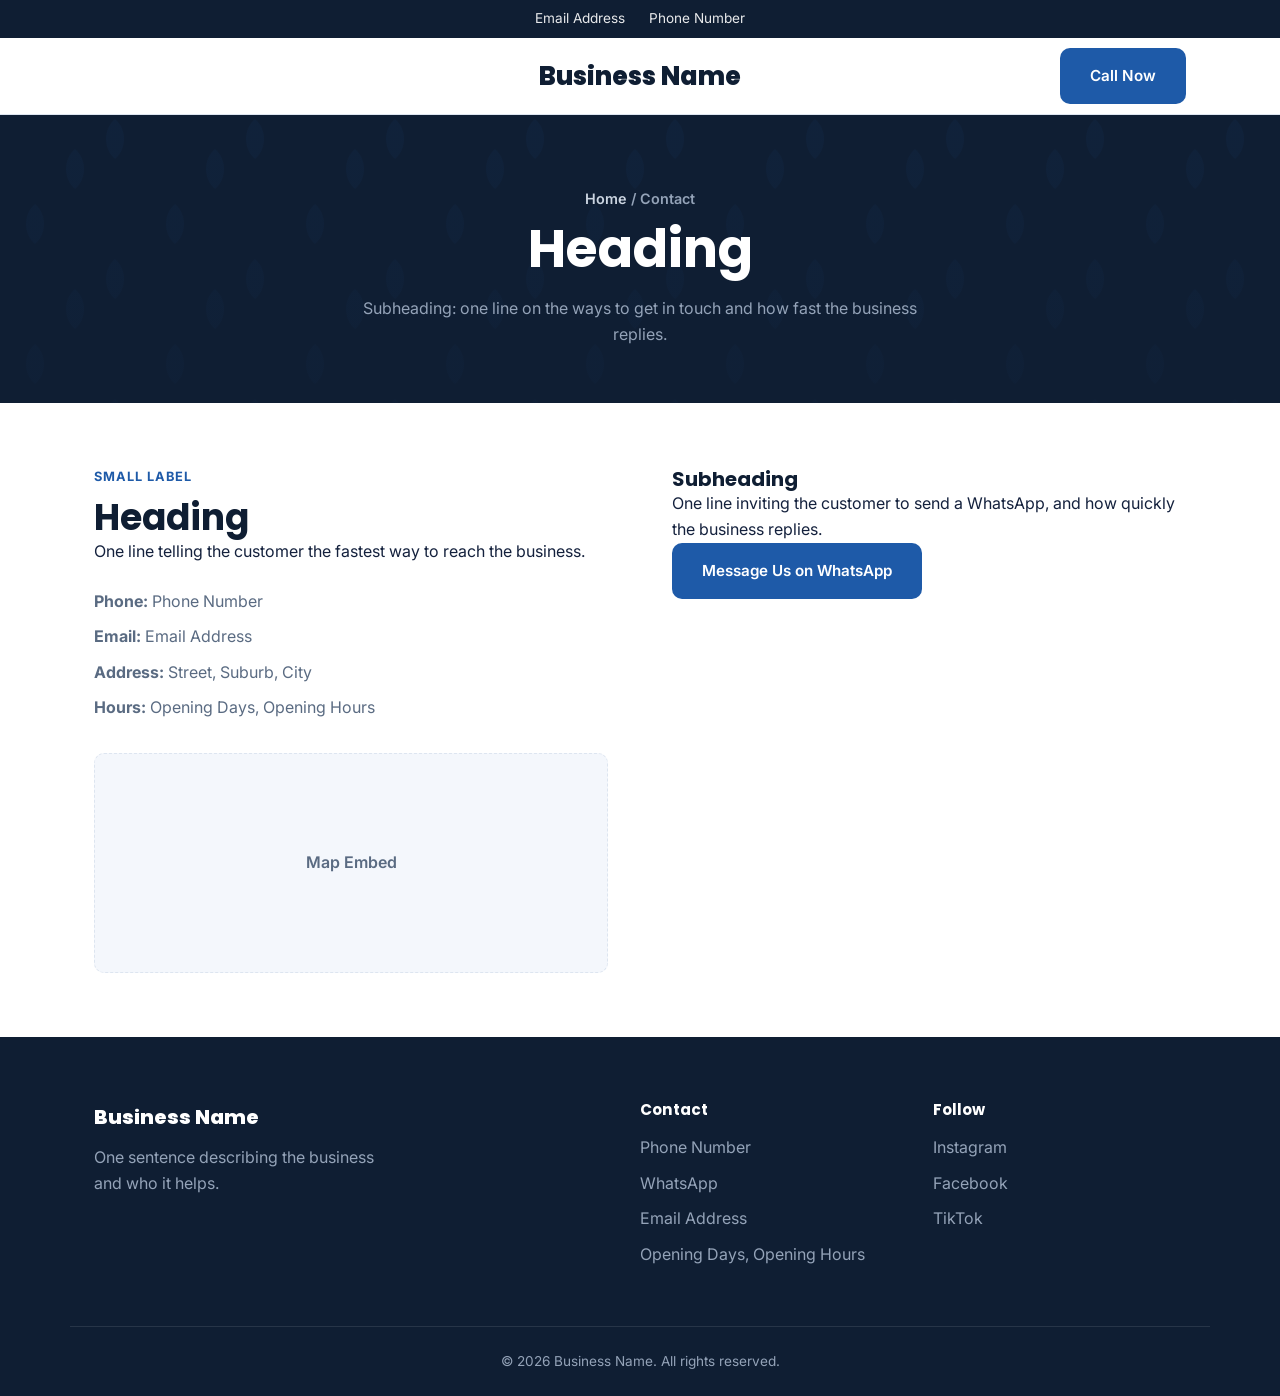
==== contact.html @ 3c32f64c "One-page website template with placeholder text and WhatsApp contact Co-Authored-By: Claude Opus 5.5" ====
<!DOCTYPE html>
<html lang="en">

<head>
  <meta charset="UTF-8">
  <meta name="viewport" content="width=device-width, initial-scale=1.0">
  <meta name="color-scheme" content="only light">
  <meta name="theme-color" content="#ffffff">
  <title>Contact | Business Name</title>
  <meta name="description" content="One sentence for Google: how to contact the business for a quote.">
  <link rel="preconnect" href="https://fonts.googleapis.com">
  <link rel="preconnect" href="https://fonts.gstatic.com" crossorigin>
  <link
    href="https://fonts.googleapis.com/css2?family=Inter:wght@400;500;600&family=Poppins:wght@600;700;800&display=swap"
    rel="stylesheet">
  <link rel="stylesheet" href="style.css">
</head>

<body>

  <!-- ===== TOP BANNER [00] ===== -->
  <div class="top-banner">
    <div class="container">
      <a href="mailto:email@example.com">Email Address</a>
      <a href="tel:+27000000000">Phone Number</a>
    </div>
  </div>

  <!-- ===== HEADER [01] ===== -->
  <header class="site-header">
    <div class="container header-inner">
      <a href="index.html" class="logo">Business Name</a>

      <a href="tel:+27000000000" class="btn btn-primary nav-cta">Call Now</a>
    </div>
  </header>

  <!-- ===== PAGE BANNER [13] ===== -->
  <section class="page-banner">
    <div class="container">
      <p class="breadcrumb"><a href="index.html">Home</a> / Contact</p>
      <h1>Heading</h1>
      <p class="page-banner-sub">Subheading: one line on the ways to get in touch and how fast the business replies.</p>
    </div>
  </section>

  <!-- ===== CONTACT [12] ===== -->
  <section class="section">
    <div class="container contact-grid">
      <div class="contact-info">
        <p class="eyebrow">Small Label</p>
        <h2>Heading</h2>
        <p>One line telling the customer the fastest way to reach the business.</p>

        <ul class="contact-details">
          <li><strong>Phone:</strong> <a href="tel:+27000000000">Phone Number</a></li>
          <li><strong>Email:</strong> Email Address</li>
          <li><strong>Address:</strong> Street, Suburb, City</li>
          <li><strong>Hours:</strong> Opening Days, Opening Hours</li>
        </ul>

        <div class="map-placeholder">Map Embed</div>
      </div>

      <!-- WhatsApp box: the button opens WhatsApp with a message already written. -->
      <div class="contact-form">
        <h3>Subheading</h3>
        <p>One line inviting the customer to send a WhatsApp, and how quickly the business replies.</p>
        <a href="https://wa.me/27000000000?text=Hi%20Business%20Name%2C%20I%20found%20you%20on%20your%20website%20and%20would%20like%20a%20quote."
          class="btn btn-primary" target="_blank" rel="noopener">Message Us on WhatsApp</a>
      </div>
    </div>
  </section>

  <!-- ===== FOOTER [14] ===== -->
  <footer class="site-footer">
    <div class="container footer-inner">
      <div class="footer-brand">
        <a href="index.html" class="logo">Business Name</a>
        <p>One sentence describing the business and who it helps.</p>
      </div>

      <div class="footer-links">
        <h4>Contact</h4>
        <ul>
          <li><a href="tel:+27000000000">Phone Number</a></li>
          <li><a href="https://wa.me/27000000000?text=Hi%20Business%20Name%2C%20I%20found%20you%20on%20your%20website%20and%20would%20like%20a%20quote." target="_blank" rel="noopener">WhatsApp</a></li>
          <li><a href="mailto:email@example.com">Email Address</a></li>
          <li>Opening Days, Opening Hours</li>
        </ul>
      </div>

      <div class="footer-links">
        <h4>Follow</h4>
        <ul>
          <li><a href="#" target="_blank" rel="noopener">Instagram</a></li>
          <li><a href="#" target="_blank" rel="noopener">Facebook</a></li>
          <li><a href="#" target="_blank" rel="noopener">TikTok</a></li>
        </ul>
      </div>
    </div>
    <div class="container footer-bottom">
      <p>&copy; <span id="year"></span> Business Name. All rights reserved.</p>
    </div>
  </footer>

  <script src="main.js"></script>
</body>

</html>
---- style.css ----
/* ==========================================================================
   One-Page Website Template — Base Stylesheet
   (Re-skin for each client by changing the colour and font variables
   below. See README.md for how the template works.)

   Every section below is tagged [NN] — the SAME number appears on the
   matching <!-- ===== SECTION [NN] ===== --> comment in the HTML files.
   Match the number to find which CSS block belongs to which HTML section.

   [01] Header             [11] CTA banner
   [02] Hero               [12] Contact (+ map)
   [03] About              [13] Page banner (inner pages)
   [05] Services cards     [14] Footer
   [06] Process steps      [15] Service detail modal
   [10] Testimonials
   ========================================================================== */

:root {
  /* Locks the page to the light palette below — stops phones/browsers with a
     system dark mode (Android "force dark", Samsung Internet, etc.) from
     auto-inverting the white accents to dark. */
  color-scheme: only light;

  /* --- Brand colors: change these first for a new client --- */
  --color-primary: #1e5aa8;
  --color-primary-dark: #15407a;
  --color-secondary: #0f1e33;
  --color-accent: #f5a623;

  /* --- Neutrals --- */
  --color-bg: #ffffff;
  --color-bg-alt: #f4f7fc;
  --color-text: #14213d;
  --color-text-muted: #5a6b82;
  --color-border: #dde5f0;

  /* --- Typography --- */
  --font-heading: "Poppins", system-ui, -apple-system, sans-serif;
  --font-body: "Inter", system-ui, -apple-system, sans-serif;

  /* --- Layout --- */
  --container-width: 1140px;
  --radius: 10px;
  --shadow: 0 4px 20px rgba(15, 23, 42, 0.08);
}

/* Backup lock, independent of the color-scheme property above: some mobile
   browsers auto-darken pages regardless of color-scheme, so re-declare every
   color explicitly under prefers-color-scheme: dark to the exact same light
   values — this guarantees the page never actually switches to a dark look. */
@media (prefers-color-scheme: dark) {
  :root {
    --color-primary: #1e5aa8;
    --color-primary-dark: #15407a;
    --color-secondary: #0f1e33;
    --color-accent: #f5a623;
    --color-bg: #ffffff;
    --color-bg-alt: #f4f7fc;
    --color-text: #14213d;
    --color-text-muted: #5a6b82;
    --color-border: #dde5f0;
  }
}

/* ---------- Reset ---------- */
*, *::before, *::after { box-sizing: border-box; margin: 0; padding: 0; }

html {
  scroll-behavior: smooth;
  background-color: #ffffff;
}

body {
  font-family: var(--font-body);
  color: var(--color-text);
  background: var(--color-bg);
  line-height: 1.6;
  font-size: 16px;
}

img { max-width: 100%; display: block; }

a { text-decoration: none; color: inherit; }

ul { list-style: none; }

h1, h2, h3, h4 {
  font-family: var(--font-heading);
  color: var(--color-secondary);
  line-height: 1.2;
  font-weight: 700;
}

h1 { font-size: clamp(2rem, 5vw, 3.25rem); }
h2 { font-size: clamp(1.6rem, 3vw, 2.25rem); }
h3 { font-size: 1.25rem; }

.container {
  width: 100%;
  max-width: var(--container-width);
  margin: 0 auto;
  padding: 0 24px;
}

.section { padding: 64px 0; }
.section-alt { background: var(--color-bg-alt); }

.eyebrow {
  text-transform: uppercase;
  letter-spacing: 0.08em;
  font-size: 0.8rem;
  font-weight: 700;
  color: var(--color-primary);
  margin-bottom: 8px;
}

.section-heading { text-align: center; max-width: 640px; margin: 0 auto 56px; }
.section-sub { color: var(--color-text-muted); margin-top: 12px; }

/* ---------- Buttons ---------- */
.btn {
  display: inline-block;
  padding: 14px 28px;
  border-radius: var(--radius);
  font-weight: 600;
  font-size: 0.95rem;
  transition: all 0.2s ease;
  border: 2px solid transparent;
  cursor: pointer;
}

.btn-primary {
  background: var(--color-primary);
  color: #fff;
}
.btn-primary:hover { background: var(--color-primary-dark); }

.btn-outline {
  border-color: var(--color-border);
  color: var(--color-text);
}
.btn-outline:hover { border-color: var(--color-primary); color: var(--color-primary); }

/* ---------- Top Info Banner [00] ---------- */
.top-banner {
  background: var(--color-secondary);
  color: #fff;
  font-size: 0.85rem;
}

.top-banner .container {
  display: flex;
  align-items: center;
  justify-content: center;
  flex-wrap: wrap;
  gap: 8px 24px;
  padding: 8px 24px;
}

.top-banner a {
  color: #fff;
  opacity: 0.9;
}

.top-banner a:hover { opacity: 1; }

/* ---------- Header [01] ---------- */
.site-header {
  position: sticky;
  top: 0;
  z-index: 100;
  background: rgba(255, 255, 255, 0.9);
  backdrop-filter: blur(8px);
  border-bottom: 1px solid var(--color-border);
  transition: opacity 1.6s ease;
}

/* Fades out while scrolling down, fades back in as soon as you scroll up — see js/main.js */
.site-header.header-hidden {
  opacity: 0;
  pointer-events: none;
}

.header-inner {
  position: relative;
  display: flex;
  align-items: center;
  justify-content: space-between;
  height: 76px;
  gap: 160px;
}

.logo {
  font-family: var(--font-heading);
  font-weight: 800;
  font-size: 1.25rem;
  color: var(--color-secondary);
}

.site-header .logo {
  font-size: 1.6rem;
  /* One-page site: logo sits in the middle of the header, Call Now stays on the right */
  position: absolute;
  left: 50%;
  top: 50%;
  transform: translate(-50%, -50%);
  white-space: nowrap;
  display: inline-flex;
  align-items: center;
  gap: 8px;
}
.site-header .logo-icon { display: inline-flex; width: 58px; height: 58px; }
.logo-icon { display: none; color: var(--color-primary); flex-shrink: 0; }

.main-nav {
  position: absolute;
  left: 50%;
  top: 50%;
  transform: translate(-50%, -50%);
}
.main-nav ul { display: flex; gap: 32px; }
.main-nav a {
  font-weight: 500;
  color: var(--color-text);
  transition: color 0.2s ease;
}
.main-nav a:hover,
.main-nav a.active { color: var(--color-primary); }

.nav-cta { margin-left: auto; }

.nav-toggle {
  display: none;
  flex-direction: column;
  gap: 5px;
  background: none;
  border: none;
  cursor: pointer;
  padding: 8px;
}
.nav-toggle span {
  width: 24px;
  height: 2px;
  background: var(--color-secondary);
}

/* ---------- Hero [02] ---------- */
.hero {
  position: relative;
  overflow: hidden;
  padding: 140px 0 110px;
}

/* Full-bleed photo placeholder behind the headline, on every screen size —
   swap for a real photo (as a background-image, or replace this div with
   an <img>) when ready. If the photo is busy/dark, add a semi-transparent
   overlay and switch the heading/subtext to white for readability. */
.hero-bg.media-placeholder {
  position: absolute;
  inset: 0;
  z-index: 0;
  aspect-ratio: auto;
  border: none;
  border-radius: 0;
  align-items: flex-start;
  justify-content: flex-start;
  padding: 16px 20px;
  font-size: 0.85rem;
}

.hero-inner {
  position: relative;
  z-index: 1;
  max-width: 640px;
  margin: 0 auto;
  text-align: center;
}

.hero-sub {
  margin: 20px auto 32px;
  font-size: 1.15rem;
  color: var(--color-text-muted);
  max-width: 520px;
}

.hero-actions { display: flex; gap: 16px; flex-wrap: wrap; justify-content: center; }

/* ---------- Preparations [16] ---------- */
.subsection-heading { margin-top: 48px; }

/* ---------- Installation types page [17] ---------- */
.requirements-heading { margin-top: 28px; font-size: 1.1rem; }
.requirements-list { margin-top: 12px; }
.requirements-list li {
  position: relative;
  padding-left: 26px;
  margin-bottom: 10px;
  color: var(--color-text-muted);
}
.requirements-list li::before {
  content: "✓";
  position: absolute;
  left: 0;
  color: var(--color-primary);
  font-weight: 700;
}
.back-actions { margin-top: 28px; }

/* ---------- Get in touch cards [18] ---------- */
.contact-card { cursor: default; }
a.contact-card { cursor: pointer; }
.contact-cards > * { min-width: 0; }
@media (max-width: 560px) {
  .card-grid.contact-cards { grid-template-columns: 1fr; }
}
.contact-card h3 { margin-top: 16px; font-size: 1.05rem; }
.contact-card p { margin-top: 6px; color: var(--color-text-muted); font-size: 0.95rem; overflow-wrap: break-word; }

/* ---------- About [03] ---------- */
.about-grid {
  display: grid;
  grid-template-columns: 1fr 1fr;
  gap: 64px;
  align-items: center;
}

.media-placeholder {
  background: var(--color-bg-alt);
  border: 1px dashed var(--color-border);
  border-radius: var(--radius);
  aspect-ratio: 4 / 3;
  display: flex;
  align-items: center;
  justify-content: center;
  color: var(--color-text-muted);
  font-weight: 600;
}

/* ---------- Cards / Services [05] ---------- */
.card-grid {
  display: grid;
  grid-template-columns: repeat(4, 1fr);
  gap: 24px;
}
/* Without this, grid columns refuse to shrink below their content's natural
   width, causing uneven columns that overflow past the container edge. */
.card-grid-3 .card { min-width: 0; }

.card {
  background: var(--color-bg);
  border: 1px solid var(--color-border);
  border-radius: var(--radius);
  padding: 32px 24px;
  cursor: pointer;
  scroll-margin-top: 100px;
  transition: box-shadow 0.2s ease, transform 0.2s ease;
}
.card:hover { box-shadow: var(--shadow); transform: translateY(-4px); }

.card-icon {
  width: 48px;
  height: 48px;
  border-radius: 50%;
  background: var(--color-bg-alt);
  color: var(--color-primary);
  display: flex;
  align-items: center;
  justify-content: center;
  font-weight: 700;
  margin-bottom: 20px;
}

.card p { color: var(--color-text-muted); margin-top: 8px; }

/* Homepage "Our Services" teaser — simple list of links instead of boxed cards */
.service-links {
  display: flex;
  flex-direction: column;
  max-width: 480px;
  margin: 0 auto;
}
.service-link {
  display: flex;
  align-items: center;
  justify-content: space-between;
  padding: 20px 4px;
  border-bottom: 1px solid var(--color-border);
  color: var(--color-primary);
  font-family: var(--font-heading);
  font-weight: 700;
  font-size: 1.15rem;
  transition: color 0.2s ease;
}
.service-link:last-child { border-bottom: none; }
.service-link .arrow { transition: transform 0.2s ease; }
.service-link:hover { color: var(--color-primary-dark); }
.service-link:hover .arrow { transform: translateX(4px); }

.card-link {
  display: inline-flex;
  align-items: center;
  gap: 4px;
  margin-top: 16px;
  font-size: 0.85rem;
  font-weight: 700;
  color: var(--color-primary);
}

.card-grid-3 { grid-template-columns: repeat(3, 1fr); }

.section-footer { text-align: center; margin-top: 48px; }

/* ---------- Process steps [06] (services) ---------- */
.process-grid {
  display: grid;
  grid-template-columns: repeat(4, 1fr);
  gap: 32px;
}
.process-step { text-align: center; }
.process-number {
  display: inline-flex;
  align-items: center;
  justify-content: center;
  width: 56px;
  height: 56px;
  border-radius: 50%;
  background: var(--color-primary);
  color: #fff;
  font-family: var(--font-heading);
  font-weight: 700;
  font-size: 1.25rem;
  margin-bottom: 20px;
}
.process-step p { color: var(--color-text-muted); margin-top: 8px; }

/* ---------- Page banner [13] (inner pages) ---------- */
.page-banner {
  /* Placeholder leaf-pattern texture + dark overlay so the heading stays readable.
     Swap the url() below for a real photo (e.g. url("../images/banner.jpg")) when you have one. */
  background-color: var(--color-secondary);
  background-image:
    linear-gradient(180deg, rgba(15, 30, 51, 0.82), rgba(15, 30, 51, 0.92)),
    url("data:image/svg+xml,%3Csvg xmlns='http://www.w3.org/2000/svg' width='140' height='140'%3E%3Crect width='140' height='140' fill='%230f1e33'/%3E%3Cg fill='%231e5aa8' fill-opacity='0.35'%3E%3Cpath d='M25 15c12 10 12 30 0 40-12-10-12-30 0-40z'/%3E%3Cpath d='M105 70c12 10 12 30 0 40-12-10-12-30 0-40z'/%3E%3Cpath d='M65 100c12 10 12 30 0 40-12-10-12-30 0-40z'/%3E%3C/g%3E%3C/svg%3E");
  background-size: cover, 140px 140px;
  background-position: center, center;
  background-repeat: no-repeat, repeat;
  padding: 72px 0 56px;
  text-align: center;
}
.page-banner h1 { color: #fff; margin-top: 8px; }
.page-banner-sub { color: #94a3b8; margin-top: 16px; max-width: 560px; margin-left: auto; margin-right: auto; }
.breadcrumb { color: #94a3b8; font-size: 0.9rem; font-weight: 600; }
.breadcrumb a { color: #cbd5e1; }
.breadcrumb a:hover { color: #fff; }

/* ---------- Map placeholder [12] (part of Contact) ---------- */
.map-placeholder {
  margin-top: 32px;
  background: var(--color-bg-alt);
  border: 1px dashed var(--color-border);
  border-radius: var(--radius);
  height: 220px;
  display: flex;
  align-items: center;
  justify-content: center;
  color: var(--color-text-muted);
  font-weight: 600;
}


/* ---------- CTA banner [11] ---------- */
.cta-banner {
  background: var(--color-primary);
  color: #fff;
  padding: 72px 0;
  text-align: center;
}
.cta-banner h2 { color: #fff; }
.cta-banner p { margin: 12px 0 28px; opacity: 0.9; }
.cta-banner .btn-primary { background: #fff; color: var(--color-primary); }
.cta-banner .btn-primary:hover { background: var(--color-bg-alt); }

/* ---------- Contact [12] ---------- */
.contact-grid {
  display: grid;
  grid-template-columns: 1fr 1fr;
  gap: 64px;
}

.contact-details { margin-top: 24px; }
.contact-details li { margin-bottom: 10px; color: var(--color-text-muted); }

.form-row { margin-bottom: 20px; }
.form-row label {
  display: block;
  font-weight: 600;
  margin-bottom: 8px;
  font-size: 0.9rem;
}
.form-row input,
.form-row textarea {
  width: 100%;
  padding: 12px 14px;
  border: 1px solid var(--color-border);
  border-radius: var(--radius);
  font-family: inherit;
  font-size: 1rem;
}
.form-row input:focus,
.form-row textarea:focus {
  outline: none;
  border-color: var(--color-primary);
}

/* ---------- Footer [14] ---------- */
.site-footer {
  background: var(--color-secondary);
  color: #cbd5e1;
  padding-top: 64px;
}

.footer-inner {
  display: grid;
  grid-template-columns: 2fr 1fr 1fr;
  gap: 40px;
  padding-bottom: 48px;
  border-bottom: 1px solid rgba(255,255,255,0.1);
}

.footer-brand .logo { color: #fff; display: inline-flex; align-items: center; gap: 10px; }
.footer-logo-icon { width: 40px; height: 40px; }
.footer-brand p { margin-top: 12px; color: #94a3b8; max-width: 280px; }

.footer-links h4 { color: #fff; font-size: 0.95rem; margin-bottom: 16px; }
.footer-links li { margin-bottom: 10px; color: #94a3b8; }
.footer-links a { color: #94a3b8; transition: color 0.2s ease; }
.footer-links a:hover { color: #fff; }

.footer-bottom {
  padding: 24px;
  text-align: center;
  color: #94a3b8;
  font-size: 0.85rem;
}

/* ---------- Service detail modal [15] ---------- */
.modal-overlay {
  position: fixed;
  inset: 0;
  z-index: 1000;
  display: flex;
  align-items: center;
  justify-content: center;
  padding: 24px;
  background: rgba(15, 23, 42, 0.6);
  opacity: 0;
  visibility: hidden;
  transition: opacity 0.2s ease, visibility 0.2s ease;
}
.modal-overlay.is-open { opacity: 1; visibility: visible; }

.modal {
  position: relative;
  width: 100%;
  max-width: 560px;
  max-height: 90vh;
  overflow-y: auto;
  background: var(--color-bg);
  border-radius: var(--radius);
  box-shadow: var(--shadow);
  padding: 32px;
  transform: translateY(16px);
  transition: transform 0.2s ease;
}
.modal-overlay.is-open .modal { transform: translateY(0); }

.modal-close {
  position: absolute;
  top: 16px;
  right: 16px;
  width: 36px;
  height: 36px;
  border-radius: 50%;
  border: 1px solid var(--color-border);
  background: var(--color-bg);
  color: var(--color-text-muted);
  font-size: 1.25rem;
  line-height: 1;
  cursor: pointer;
  display: flex;
  align-items: center;
  justify-content: center;
  transition: all 0.2s ease;
}
.modal-close:hover { color: var(--color-text); border-color: var(--color-primary); }

.modal-image { aspect-ratio: 16 / 10; margin-bottom: 24px; }
.modal h3 { padding-right: 32px; margin-bottom: 12px; }
.modal p { color: var(--color-text-muted); }

body.modal-open { overflow: hidden; }

/* ---------- Responsive ---------- */
@media (max-width: 900px) {
  .about-grid,
  .contact-grid { grid-template-columns: 1fr; gap: 40px; }
  .card-grid,
  .card-grid-3 { grid-template-columns: repeat(2, 1fr); }
  .process-grid { grid-template-columns: repeat(2, 1fr); }
  .footer-inner { grid-template-columns: 1fr; }
}

@media (max-width: 720px) {
  .header-inner { gap: 16px; }
  .site-header .logo {
    font-size: 1.2rem;
    display: inline-flex;
    align-items: center;
    gap: 6px;
  }
  .logo-icon { display: inline-flex; width: 18px; height: 18px; }
  .nav-toggle {
    width: 40px;
    height: 40px;
    padding: 0;
    justify-content: center;
    align-items: center;
    background: var(--color-bg-alt);
    border: 1px solid var(--color-border);
    border-radius: 10px;
    transition: background 0.2s ease;
  }
  .nav-toggle:active { background: var(--color-border); }
  .nav-toggle span {
    background: var(--color-primary);
    transition: transform 0.2s ease, opacity 0.2s ease;
  }
  .nav-toggle[aria-expanded="true"] span:nth-child(1) { transform: translateY(7px) rotate(45deg); }
  .nav-toggle[aria-expanded="true"] span:nth-child(2) { opacity: 0; }
  .nav-toggle[aria-expanded="true"] span:nth-child(3) { transform: translateY(-7px) rotate(-45deg); }
  .main-nav {
    display: block;
    position: absolute;
    top: 76px;
    right: 24px;
    left: auto;
    width: 200px;
    background: var(--color-bg);
    border: 1px solid var(--color-border);
    border-radius: var(--radius);
    box-shadow: var(--shadow);
    opacity: 0;
    visibility: hidden;
    pointer-events: none;
    transform: translateX(24px);
    transition: transform 0.25s ease, opacity 0.25s ease, visibility 0.25s ease;
  }
  .main-nav.is-open {
    opacity: 1;
    visibility: visible;
    pointer-events: auto;
    transform: translateX(0);
  }
  .main-nav ul { flex-direction: column; gap: 0; padding: 8px 20px; }
  .main-nav li { border-bottom: 1px solid var(--color-border); }
  .main-nav li:last-child { border-bottom: none; }
  .main-nav a { display: block; padding: 12px 0; }
  .nav-toggle { display: flex; }
  .nav-cta { display: none; }
  .card-grid-3,
  .process-grid { grid-template-columns: 1fr; }
  .hero { padding: 110px 0 72px; }
}
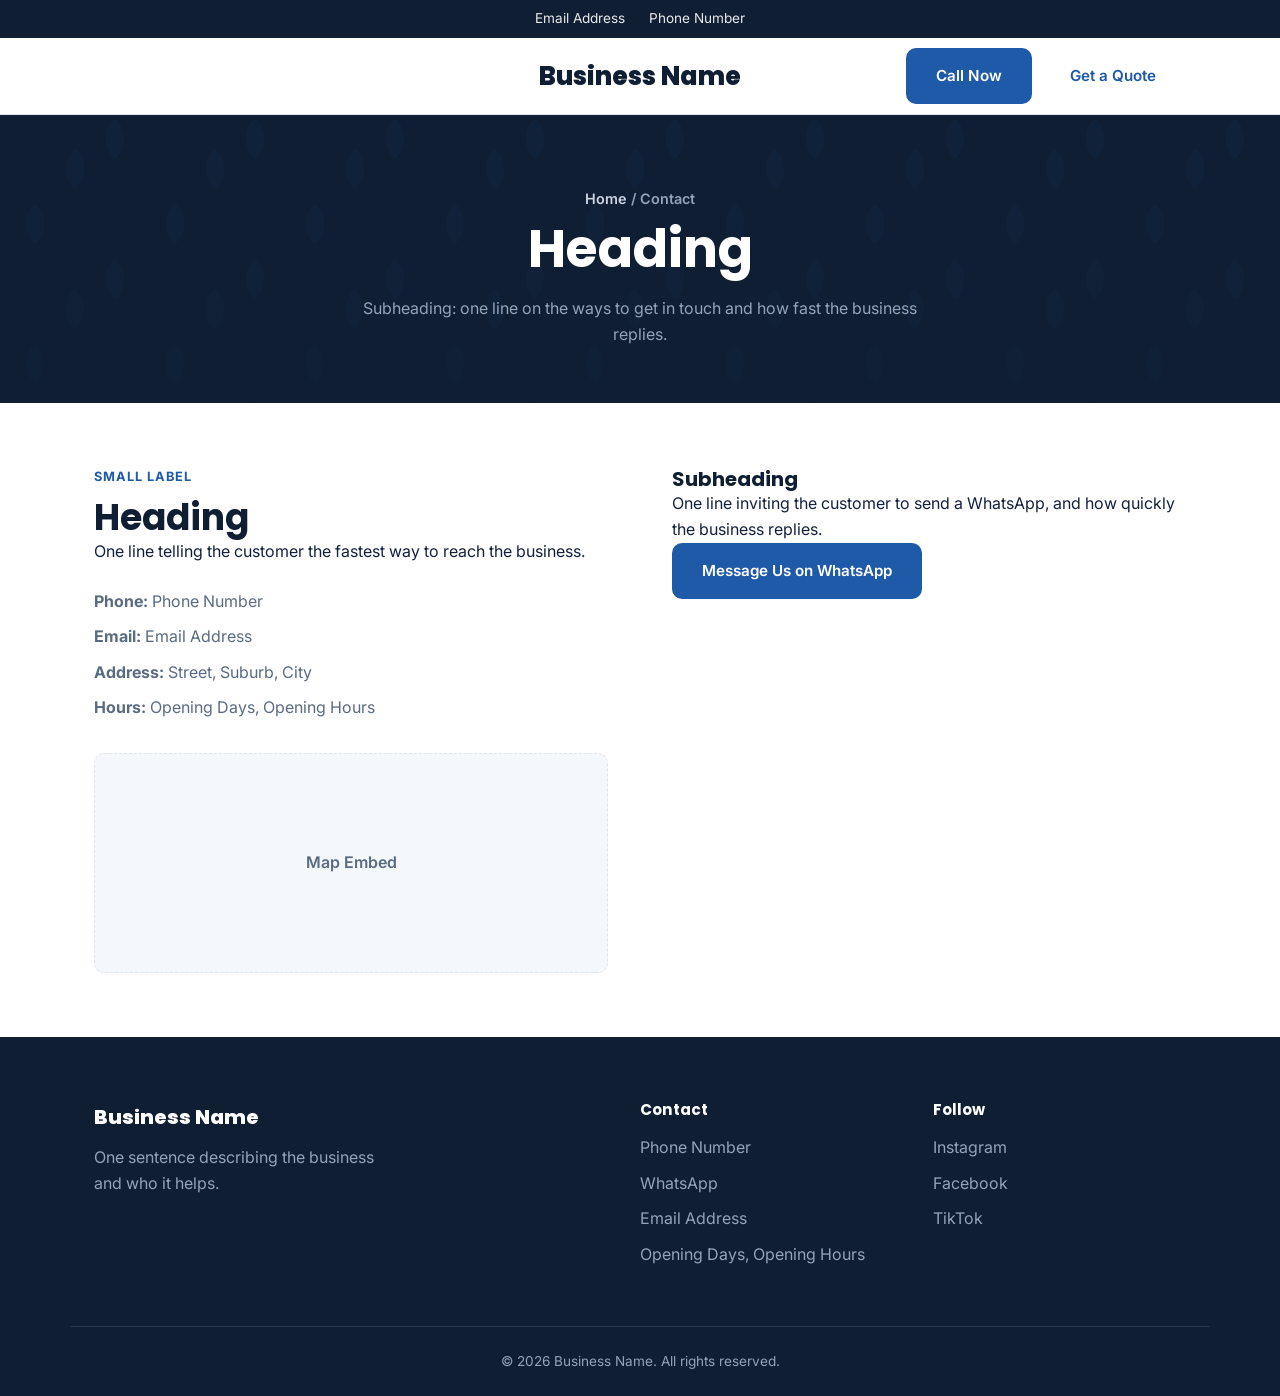
==== commit d9181256: "Add a Get a Quote button next to Call Now in the header Co-Authored-By: Claude Opus 5.5 <noreply@ant" ====
--- a/contact.html
+++ b/contact.html
@@ -31,7 +31,10 @@
     <div class="container header-inner">
       <a href="index.html" class="logo">Business Name</a>
 
-      <a href="tel:+27000000000" class="btn btn-primary nav-cta">Call Now</a>
+      <div class="header-actions nav-cta">
+        <a href="tel:+27000000000" class="btn btn-primary">Call Now</a>
+        <a href="https://wa.me/27000000000?text=Hi%20Business%20Name%2C%20I%20found%20you%20on%20your%20website%20and%20would%20like%20a%20quote." class="btn btn-quote" target="_blank" rel="noopener">Get a Quote</a>
+      </div>
     </div>
   </header>
 
--- a/style.css
+++ b/style.css
@@ -33,6 +33,10 @@
   --color-text: #14213d;
   --color-text-muted: #5a6b82;
   --color-border: #dde5f0;
+
+  /* --- Mobile section colour: made from the brand colour above, so it
+     re-skins automatically. Raise the % for stronger colour. --- */
+  --section-tint: color-mix(in srgb, var(--color-primary) 10%, #ffffff);
 
   /* --- Typography --- */
   --font-heading: "Poppins", system-ui, -apple-system, sans-serif;
@@ -228,6 +232,22 @@
 .main-nav a.active { color: var(--color-primary); }
 
 .nav-cta { margin-left: auto; }
+
+/* Header buttons: Call Now + Get a Quote side by side on the right */
+.header-actions { display: flex; align-items: center; gap: 8px; }
+
+/* Get a Quote: blue text, no blue background — sits on the header's own colour */
+.btn-quote {
+  background: transparent;
+  color: var(--color-primary);
+}
+.btn-quote:hover { color: var(--color-primary-dark); }
+
+/* Tablets: not enough room for a centred name AND two buttons, so the
+   name moves to the left. Phones hide the buttons, so it re-centres there. */
+@media (min-width: 721px) and (max-width: 900px) {
+  .site-header .logo { position: static; transform: none; }
+}
 
 .nav-toggle {
   display: none;
@@ -671,3 +691,11 @@
   .process-grid { grid-template-columns: 1fr; }
   .hero { padding: 110px 0 72px; }
 }
+
+/* ---------- Mobile: alternating section colours ---------- */
+/* On phones sections alternate between a light brand tint and white.
+   The tint is set at the top of the file. */
+@media (max-width: 720px) {
+  body > .section:nth-of-type(even) { background: var(--section-tint); }
+  body > .section:nth-of-type(odd)  { background: #ffffff; }
+}
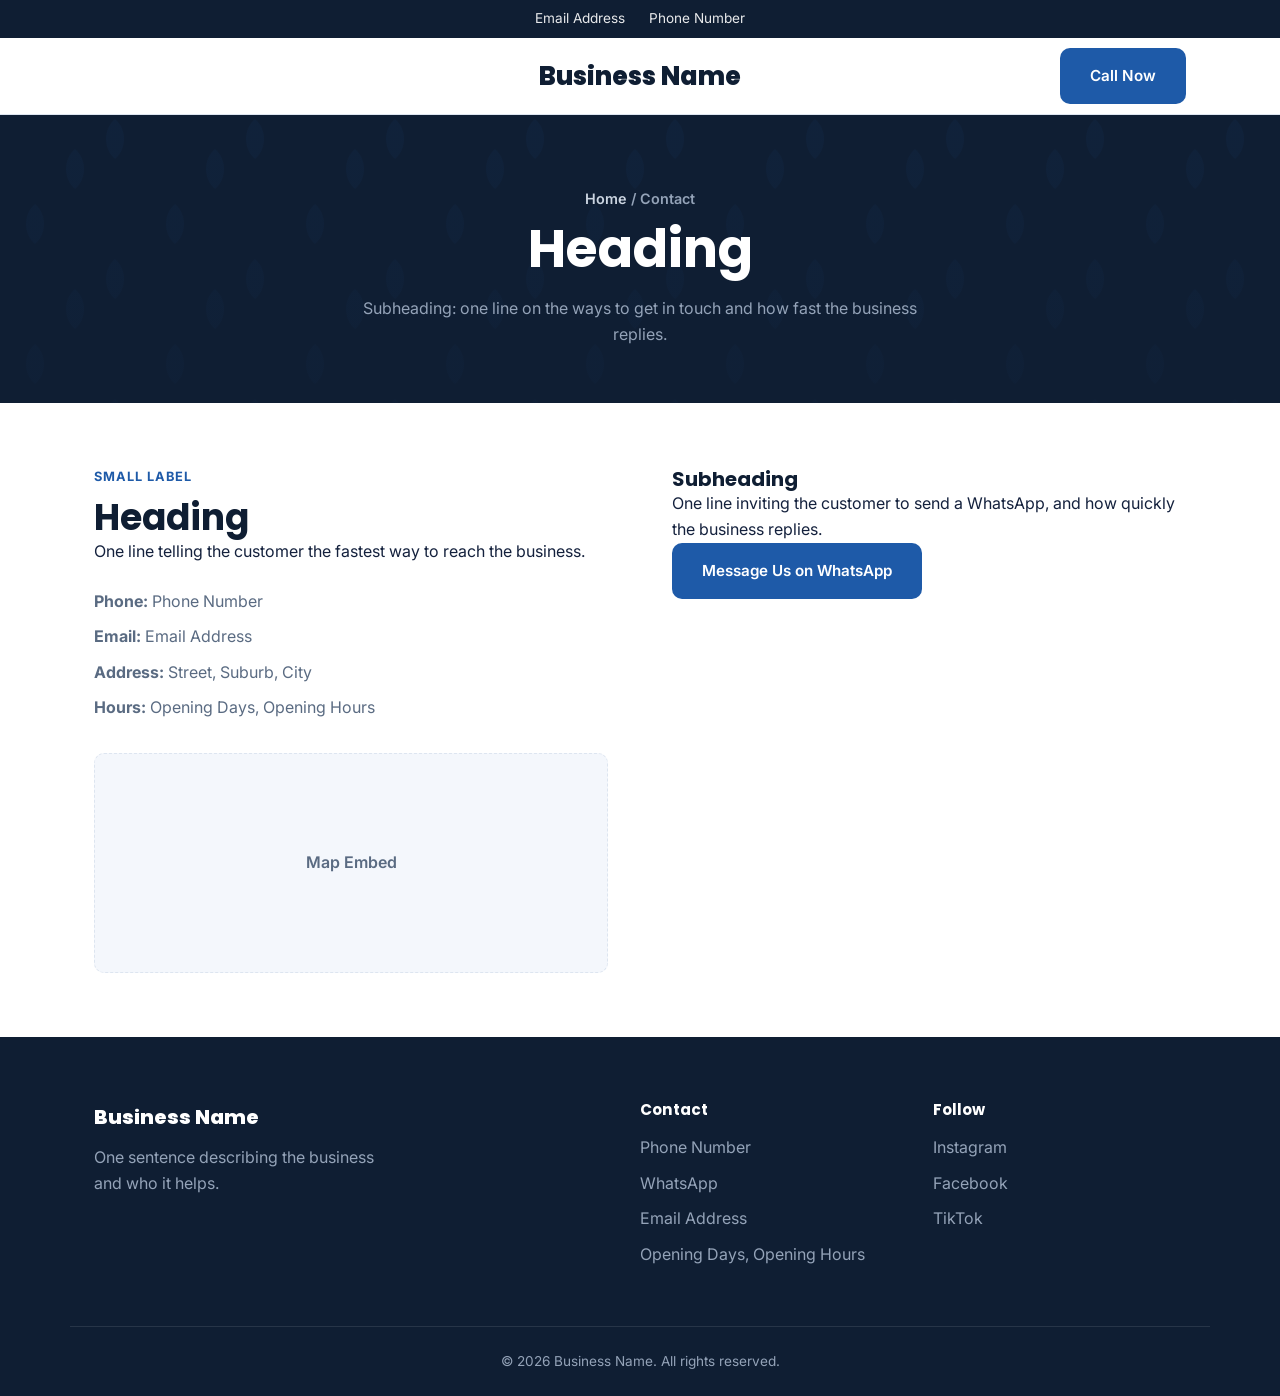
==== commit 964c7893: "Move Get a Quote from the header to beside the hero Call Now button Co-Authored-By: Claude Opus 5.5 " ====
--- a/contact.html
+++ b/contact.html
@@ -31,10 +31,7 @@
     <div class="container header-inner">
       <a href="index.html" class="logo">Business Name</a>
 
-      <div class="header-actions nav-cta">
-        <a href="tel:+27000000000" class="btn btn-primary">Call Now</a>
-        <a href="https://wa.me/27000000000?text=Hi%20Business%20Name%2C%20I%20found%20you%20on%20your%20website%20and%20would%20like%20a%20quote." class="btn btn-quote" target="_blank" rel="noopener">Get a Quote</a>
-      </div>
+      <a href="tel:+27000000000" class="btn btn-primary nav-cta">Call Now</a>
     </div>
   </header>
 
--- a/style.css
+++ b/style.css
@@ -233,22 +233,6 @@
 
 .nav-cta { margin-left: auto; }
 
-/* Header buttons: Call Now + Get a Quote side by side on the right */
-.header-actions { display: flex; align-items: center; gap: 8px; }
-
-/* Get a Quote: blue text, no blue background — sits on the header's own colour */
-.btn-quote {
-  background: transparent;
-  color: var(--color-primary);
-}
-.btn-quote:hover { color: var(--color-primary-dark); }
-
-/* Tablets: not enough room for a centred name AND two buttons, so the
-   name moves to the left. Phones hide the buttons, so it re-centres there. */
-@media (min-width: 721px) and (max-width: 900px) {
-  .site-header .logo { position: static; transform: none; }
-}
-
 .nav-toggle {
   display: none;
   flex-direction: column;
@@ -304,6 +288,13 @@
 }
 
 .hero-actions { display: flex; gap: 16px; flex-wrap: wrap; justify-content: center; }
+
+/* Get a Quote: blue text, no blue background — sits on the section's own colour */
+.btn-quote {
+  background: transparent;
+  color: var(--color-primary);
+}
+.btn-quote:hover { color: var(--color-primary-dark); }
 
 /* ---------- Preparations [16] ---------- */
 .subsection-heading { margin-top: 48px; }
